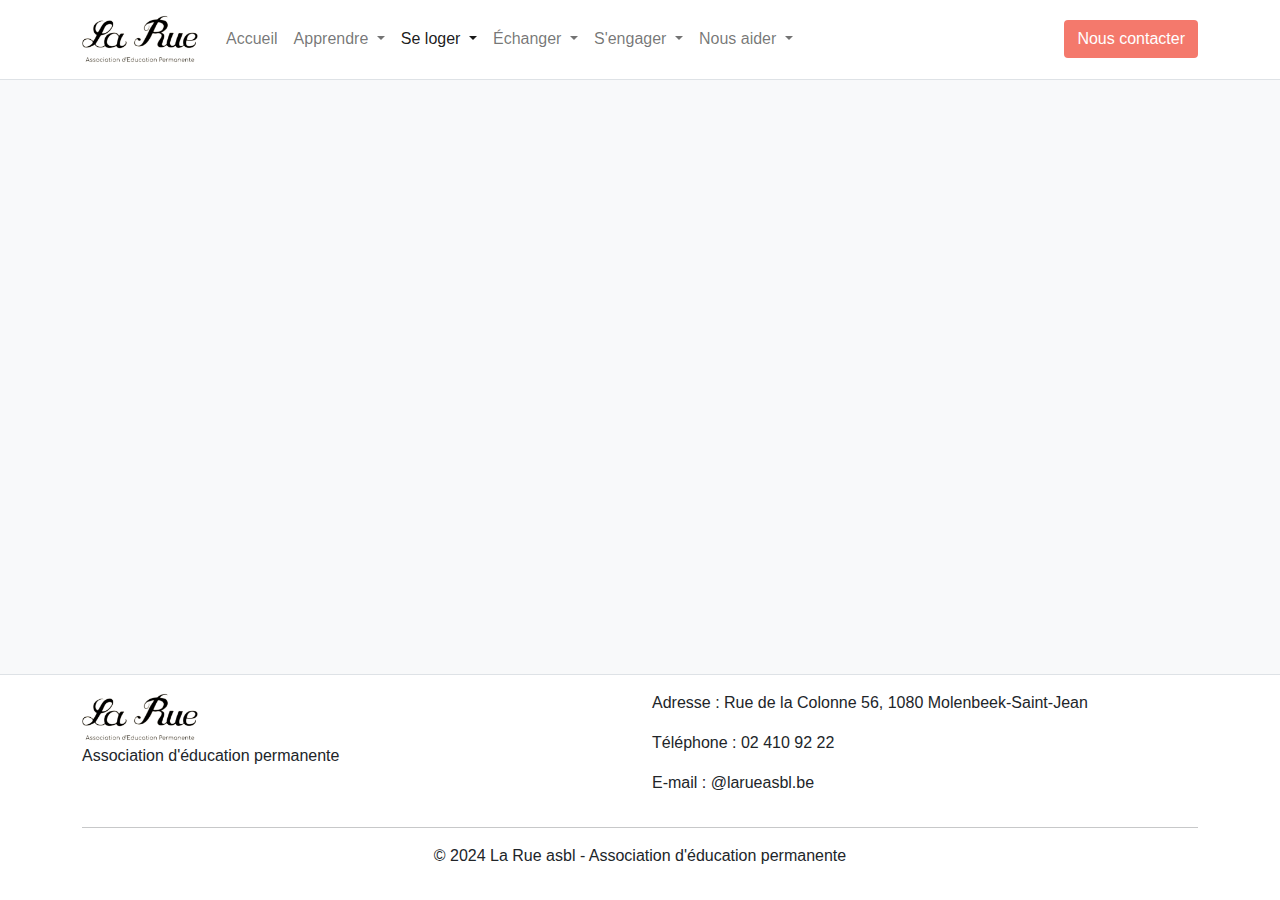
==== aide.html @ ed7d9988 "Mise à jour de la bar de navigation et création de la page don" ====
<!DOCTYPE html>
<html lang="fr">
<head>
    <meta charset="UTF-8">
    <title>Aider - La Rue asbl</title>

    <link href="https://fonts.cdnfonts.com/css/raleway-5" rel="stylesheet">
    <link rel="stylesheet" href="assets/css/bootstrap.min.css">
    <link rel="stylesheet" href="assets/css/app.css">
</head>
<body class="bg-light">
<header>
    <nav class="navbar navbar-expand-lg navbar-light bg-white border-bottom">
        <div class="container">
            <a class="navbar-brand" href="index.html">
                <img src="assets/img/asbl.png" alt="Logo de l'association La Rue asbl" width="120" class="d-inline-block align-top">
            </a>
            <button class="navbar-toggler" type="button" data-bs-toggle="collapse" data-bs-target="#navbarNavDropdown" aria-controls="navbarNavDropdown" aria-expanded="false"
                    aria-label="Toggle navigation">
                <span class="navbar-toggler-icon"></span>
            </button>
            <div class="collapse navbar-collapse" id="navbarNavDropdown">
                <ul class="navbar-nav me-auto">
                    <li class="nav-item">
                        <a class="nav-link" aria-current="page" href="index.html">Accueil</a>
                    </li>
                    <li class="nav-item dropdown">
                        <a class="nav-link dropdown-toggle" href="apprendre.html" id="apprendreDropdown" role="button" data-bs-toggle="dropdown" aria-expanded="false">
                            Apprendre
                        </a>
                        <ul class="dropdown-menu" aria-labelledby="apprendreDropdown">
                            <li><a class="dropdown-item" href="apprendre.html">École et soutien</a></li>
                            <li><a class="dropdown-item" href="index.html">Ateliers créatifs</a></li>
                            <li><a class="dropdown-item" href="index.html">Nos activités</a></li>
                        </ul>
                    </li>
                    <li class="nav-item dropdown">
                        <a class="nav-link dropdown-toggle active" href="apprendre.html" id="selogerDropdown" role="button" data-bs-toggle="dropdown" aria-expanded="false">
                            Se loger
                        </a>
                        <ul class="dropdown-menu" aria-labelledby="selogerDropdown">
                            <li><a class="dropdown-item active" href="aide.html">Aide</a></li>
                            <li><a class="dropdown-item" href="index.html">Infos et sensibilisation</a></li>
                        </ul>
                    </li>
                    <li class="nav-item dropdown">
                        <a class="nav-link dropdown-toggle" href="apprendre.html" id="echangerDropdown" role="button" data-bs-toggle="dropdown" aria-expanded="false">
                            Échanger
                        </a>
                        <ul class="dropdown-menu" aria-labelledby="echangerDropdown">
                            <li><a class="dropdown-item" href="index.html">Jardin urbain</a></li>
                            <li><a class="dropdown-item" href="index.html">Projets</a></li>
                            <li><a class="dropdown-item" href="index.html">Vivre en transition</a></li>
                        </ul>
                    </li>
                    <li class="nav-item dropdown">
                        <a class="nav-link dropdown-toggle" href="apprendre.html" id="engagerDropdown" role="button" data-bs-toggle="dropdown" aria-expanded="false">
                            S'engager
                        </a>
                        <ul class="dropdown-menu" aria-labelledby="engagerDropdown">
                            <li><a class="dropdown-item" href="index.html">Éspaces jeunes</a></li>
                            <li><a class="dropdown-item" href="index.html">Nous connaître</a></li>
                        </ul>
                    </li>
                    <li class="nav-item dropdown">
                        <a class="nav-link dropdown-toggle" href="apprendre.html" id="aideDropdown" role="button" data-bs-toggle="dropdown" aria-expanded="false">
                            Nous aider
                        </a>
                        <ul class="dropdown-menu" aria-labelledby="aideDropdown">
                            <li><a class="dropdown-item" href="don.html">Don</a></li>
                            <li><a class="dropdown-item" href="index.html">Bénévolats</a></li>
                        </ul>
                    </li>
                </ul>

                <div>
                    <a href="contact.html" class="btn btn-thm">
                        Nous contacter
                    </a>
                </div>
            </div>
        </div>
    </nav>
</header>

<div class="container py-5 flex-fill">

</div>

<footer class="border-top py-3 bg-white">
    <div class="container">
        <div class="row">
            <div class="col-lg-6">
                <img src="assets/img/asbl.png" alt="Logo de l'association La Rue asbl" width="120">
                <p>Association d'éducation permanente</p>
            </div>
            <div class="col-lg-6">
                <p>Adresse : Rue de la Colonne 56, 1080 Molenbeek-Saint-Jean</p>
                <p>Téléphone : 02 410 92 22</p>
                <p>E-mail : @larueasbl.be</p>
            </div>
        </div>
        <hr>
        <p class="text-center">© 2024 La Rue asbl - Association d'éducation permanente</p>
    </div>
</footer>

<script src="assets/js/bootstrap.min.js"></script>
</body>
</html>
---- assets/css/app.css ----
body {
    font-family: 'Raleway', sans-serif;
    display: flex;
    flex-direction: column;
    min-height: 100vh;
}

.btn-thm {
    background-color: #F4796C;
    color: #fff;
}

.btn-thm:hover {
    background-color: #cc655a;
    color: #fff;
}

.text-thm {
    color: #F4796C !important;
}

.text-purple {
    color: mediumorchid !important;
}

.text-khaki {
    color: khaki !important;;
}

input, textarea {
    border-radius: 10px !important;
    background-color: #f5f5f5 !important;
    padding: 10px !important;
}

.object-fit-cover {
    object-fit: cover;
}

.bar {
    width: 60px;
    border: 4px solid white;
}

.border-thm {
    border-color: #F4796C !important;
}

.border-purple {
    border-color: mediumorchid !important;
}

.border-khaki {
    border-color: khaki !important;
}

.blur-hover {
    transition: all .1s;
}
.blur-hover:hover {
    webkit-filter: blur(4px); /* Chrome, Safari, Opera */
    filter: blur(4px);
}

.z-1 {
    z-index: 1;
}

.dropdown-item.active, .dropdown-item:active  {
    background-color: #F4796C !important;
}
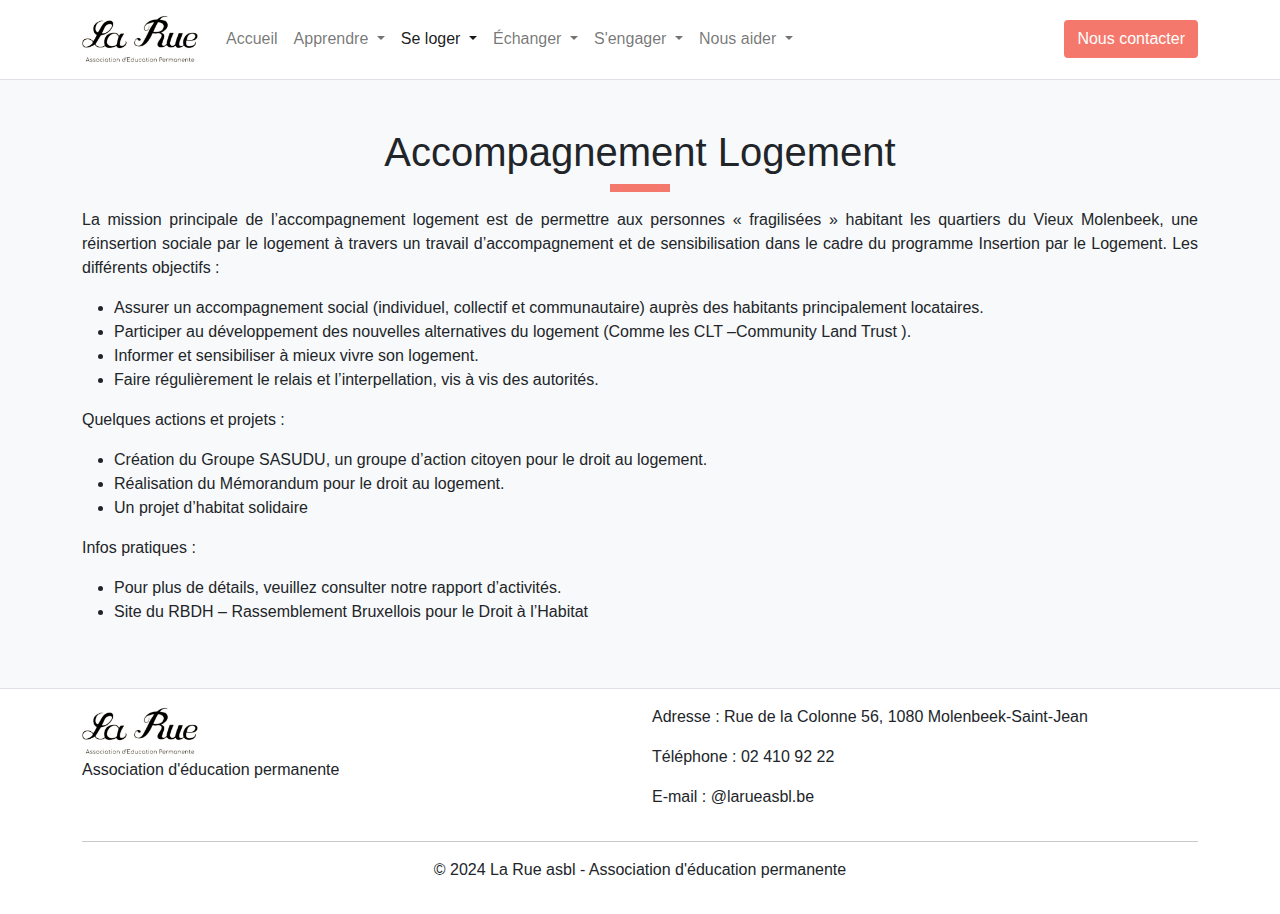
==== commit 017c8c33: "Finalisation de la page aide et modification de la page don en bénévolat" ====
--- a/aide.html
+++ b/aide.html
@@ -7,6 +7,7 @@
     <link href="https://fonts.cdnfonts.com/css/raleway-5" rel="stylesheet">
     <link rel="stylesheet" href="assets/css/bootstrap.min.css">
     <link rel="stylesheet" href="assets/css/app.css">
+    <link rel="stylesheet" href="assets/css/animate.min.css">
 </head>
 <body class="bg-light">
 <header>
@@ -67,8 +68,8 @@
                             Nous aider
                         </a>
                         <ul class="dropdown-menu" aria-labelledby="aideDropdown">
-                            <li><a class="dropdown-item" href="don.html">Don</a></li>
-                            <li><a class="dropdown-item" href="index.html">Bénévolats</a></li>
+                            <li><a class="dropdown-item" href="index.html">Don</a></li>
+                            <li><a class="dropdown-item" href="benevolat.html">Bénévolats</a></li>
                         </ul>
                     </li>
                 </ul>
@@ -84,7 +85,45 @@
 </header>
 
 <div class="container py-5 flex-fill">
+    <div class="wow slideInLeft">
+        <h1 class="text-center">Accompagnement Logement</h1>
+        <div class="d-flex justify-content-center mb-3">
+            <div class="bar border-thm"></div>
+        </div>
+    </div>
 
+    <div class="wow fadeIn">
+        <p class="text-justify">
+            La mission principale de l’accompagnement logement est de permettre aux personnes « fragilisées » habitant les quartiers du Vieux Molenbeek, une réinsertion sociale par le
+            logement à travers un travail d’accompagnement et de sensibilisation dans le cadre du programme Insertion par le Logement. Les différents objectifs :
+        </p>
+
+        <ul>
+            <li>Assurer un accompagnement social (individuel, collectif et communautaire) auprès des habitants principalement locataires.</li>
+            <li>Participer au développement des nouvelles alternatives du logement (Comme les CLT –Community Land Trust ).</li>
+            <li>Informer et sensibiliser à mieux vivre son logement.</li>
+            <li>Faire régulièrement le relais et l’interpellation, vis à vis des autorités.</li>
+        </ul>
+
+        <p>
+            Quelques actions et projets :
+        </p>
+
+        <ul>
+            <li>Création du Groupe SASUDU, un groupe d’action citoyen pour le droit au logement.</li>
+            <li>Réalisation du Mémorandum pour le droit au logement.</li>
+            <li>Un projet d’habitat solidaire</li>
+        </ul>
+
+        <p>
+            Infos pratiques :
+        </p>
+
+        <ul>
+            <li>Pour plus de détails, veuillez consulter notre rapport d’activités.</li>
+            <li>Site du RBDH – Rassemblement Bruxellois pour le Droit à l’Habitat</li>
+        </ul>
+    </div>
 </div>
 
 <footer class="border-top py-3 bg-white">
@@ -106,5 +145,9 @@
 </footer>
 
 <script src="assets/js/bootstrap.min.js"></script>
+<script src="assets/js/wow.min.js"></script>
+<script>
+    new WOW().init();
+</script>
 </body>
 </html>
--- a/assets/css/app.css
+++ b/assets/css/app.css
@@ -68,4 +68,8 @@
 
 .dropdown-item.active, .dropdown-item:active  {
     background-color: #F4796C !important;
+}
+
+.text-justify {
+    text-align: justify;
 }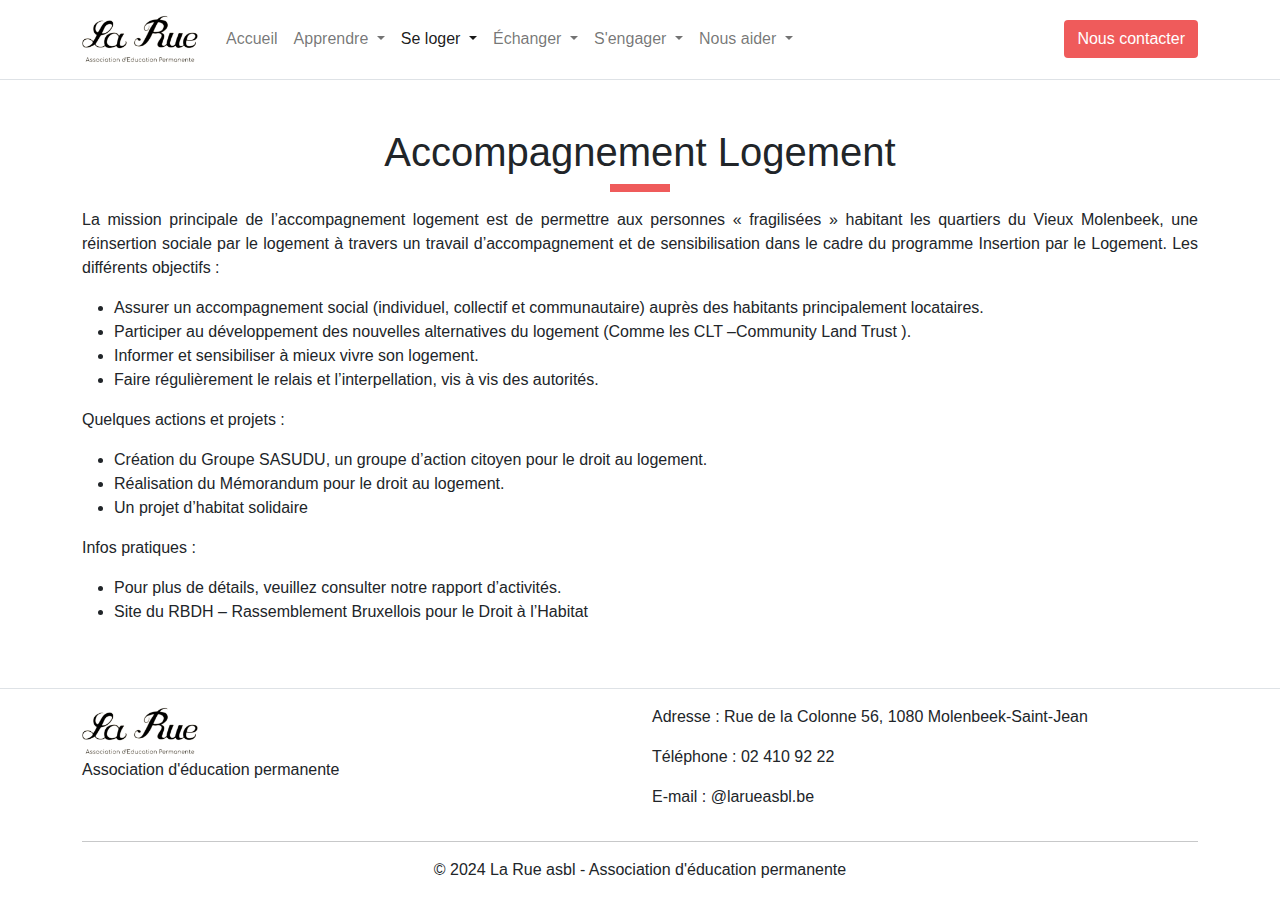
==== commit 73bdb835: "Modification des images et couleurs" ====
--- a/aide.html
+++ b/aide.html
@@ -9,7 +9,7 @@
     <link rel="stylesheet" href="assets/css/app.css">
     <link rel="stylesheet" href="assets/css/animate.min.css">
 </head>
-<body class="bg-light">
+<body>
 <header>
     <nav class="navbar navbar-expand-lg navbar-light bg-white border-bottom">
         <div class="container">
--- a/assets/css/app.css
+++ b/assets/css/app.css
@@ -5,8 +5,12 @@
     min-height: 100vh;
 }
 
+.bg-thm {
+    background-color: #EF5B5B;
+}
+
 .btn-thm {
-    background-color: #F4796C;
+    background-color: #EF5B5B;
     color: #fff;
 }
 
@@ -16,7 +20,7 @@
 }
 
 .text-thm {
-    color: #F4796C !important;
+    color: #EF5B5B !important;
 }
 
 .text-purple {
@@ -43,7 +47,7 @@
 }
 
 .border-thm {
-    border-color: #F4796C !important;
+    border-color: #EF5B5B !important;
 }
 
 .border-purple {
@@ -54,9 +58,10 @@
     border-color: khaki !important;
 }
 
-.blur-hover {
-    transition: all .1s;
+.blur-hover, .hover-opacity-50 {
+    transition: all 1s;
 }
+
 .blur-hover:hover {
     webkit-filter: blur(4px); /* Chrome, Safari, Opera */
     filter: blur(4px);
@@ -67,9 +72,18 @@
 }
 
 .dropdown-item.active, .dropdown-item:active  {
-    background-color: #F4796C !important;
+    background-color: #EF5B5B !important;
 }
 
 .text-justify {
     text-align: justify;
+}
+
+.black-75 {
+    background-color: black;
+    opacity: 75%;
+}
+
+.hover-opacity-50:hover {
+    opacity: 50% !important;
 }